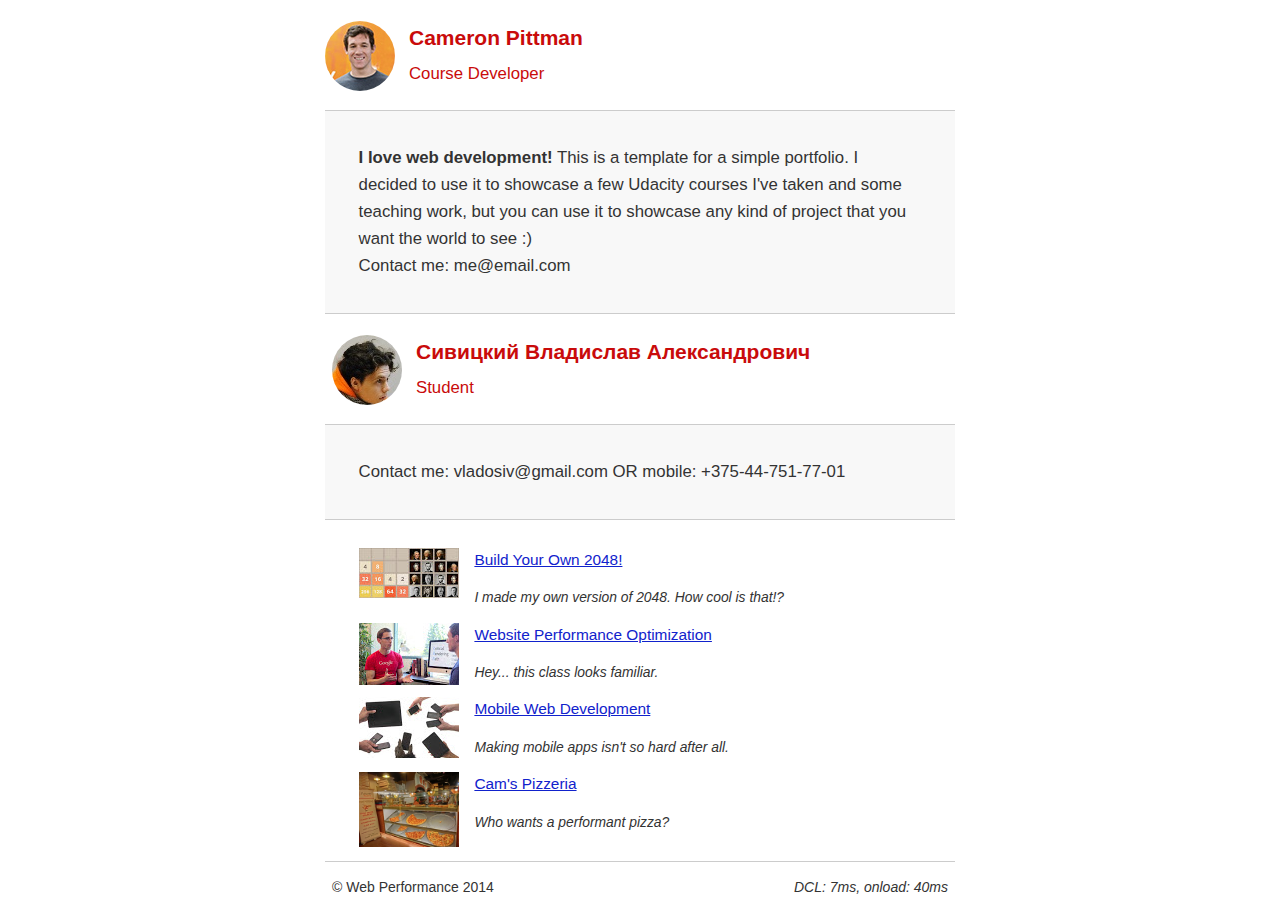
==== index.html @ c6dafb78 "optimized" ====
<!DOCTYPE html>
<html lang="en">
  <head>
    <meta charset="utf-8">
    <meta name="viewport" content="width=device-width, initial-scale=1">
    <meta name="description" content=" Critical Rendering Path ">
    <meta name="author" content=" Sivitsky Vladislav ">
    <title>Cameron Pittman: Portfolio</title>
    <link href="css/style.css" rel="stylesheet">
    <link href="css/style-mobile.css" rel="stylesheet" media="orientation:portrait">
    <link href="css/print.css" rel="stylesheet" media="print">
    <script async src="js/analytics.js"></script>
    <script async src="http://www.google-analytics.com/analytics.js"></script>
    <script async src="js/perfmatters.js"></script>
  </head>

  <body>
    <header>
      <a href="/"><img src="img/profilepic.jpg"></a>
      <p>Cameron Pittman<br><span>Course Developer</span></p>
    </header>

    <div class="container">
      <div class="hero">
        <strong>I love web development!</strong> This is a template for a simple portfolio. I decided to use it to showcase a few Udacity courses I've taken and some teaching work, but you can use it to showcase any kind of project that you want the world to see :) <br> Contact me: me@email.com
      </div>

       <header>
      <a href="/"><img src="img/profilepic2.jpg"></a>
      <p>Сивицкий Владислав Александрович<br><span>Student</span></p>
    </header>

    <div class="container">
      <div class="hero">
        Contact me: vladosiv@gmail.com OR mobile: +375-44-751-77-01 
      </div>

      <div class="content">
        <ul>
          <li>
            <img src="img/build_2048.jpg">
            <a href="project-2048.html">Build Your Own 2048!</a>
            <p>I made my own version of 2048. How cool is that!?</p>
          </li>

          <li>
            <img src="img/course_pic.jpg">
            <a href="project-webperf.html">Website Performance Optimization</a>
            <p>Hey... this class looks familiar.</p>
          </li>

          <li>
            <img src="img/mob_web_dev.jpg">
            <a href="project-mobile.html">Mobile Web Development</a>
            <p>Making mobile apps isn't so hard after all.</p>
          </li>

          <li>
            <img style="width: 100px;" src="views/images/pizzeria-min.jpg">
            <a href="views/pizza.html">Cam's Pizzeria</a>
            <p>Who wants a performant pizza?</p>
          </li>
        </ul>
    </div>

    <footer>
      <p>&copy; Web Performance 2014 <span id="crp-stats"></span></p>
    </footer>
  </body>
</html>
---- css/style.css ----
html {
  font-size: 100%;
  overflow-y: scroll;
  -webkit-tap-highlight-color: rgba(0,0,0,0);
  -ms-text-size-adjust: 100%;
  -webkit-text-size-adjust: none;
}
body { margin: 0; font-size: 14px; line-height: 1.61; font-weight: 400; }
body, button, input, select, textarea { font-family: 'Open Sans', sans-serif; color: #333; }
a { color: #12C; }
a:visited { color: #61C; }
a:focus { outline: thin dotted; }
a:hover, a:active { color: #c00; outline: 0; }
b, strong { font-weight: bold; }
pre, code { font-family: monospace, monospace; font-size: 1em; }
ul, ol { margin: 1em 0; padding: 0 0 0 20px; }
img { border: 0; max-width: 100%; }
body { background: #fff; }
header, footer, .container { max-width: 45em; margin: 0 auto; }
header { padding: 0 0.5em; color: #C90B0B; }
header img { border-radius: 40px; float: left; }
header p { font-size:1.5em; font-weight: bold; padding-left: 4em;}
header p span { font-size: 0.8em; font-weight: normal;}
.hero { padding: 2em; background-color: #f8f8f8; font-size:1.2em;
  border-bottom: 1px solid #ccc;
  border-top: 1px solid #ccc;
}
.content { padding: 1em 1em; }
.content li { list-style-type: none; font-size: 1.1em;}
li img { float:left; padding-right: 1em; }
li p { font-size: 0.9em; font-style: italic; }
footer {
  padding: 0 0.5em;
  border-top: 1px solid #ccc;
}
footer span { float: right; font-style: italic; }
@font-face {
  font-family: 'Open Sans';
  font-style: normal;
  font-weight: 700;
  src: local('Open Sans Bold'), local('OpenSans-Bold1') format('woff2');
  unicode-range: U+0100-024F, U+1E00-1EFF, U+20A0-20AB, U+20AD-20CF, U+2C60-2C7F, U+A720-A7FF;
}
@font-face {
  font-family: 'Open Sans';
  font-style: normal;
  font-weight: 700;
  src: local('Open Sans Bold'), local('OpenSans-Bold2') format('woff2');
  unicode-range: U+0000-00FF, U+0131, U+0152-0153, U+02C6, U+02DA, U+02DC, U+2000-206F, U+2074, U+20AC, U+2212, U+2215, U+E0FF, U+EFFD, U+F000;
}
---- css/style-mobile.css ----
@media only screen and (max-width: 480px) {
  body { font-size: 12px;}
  header p { padding-left: 4.5em;}
}
---- css/print.css ----
@media print {
  * { background: transparent !important; color: black !important; text-shadow: none !important; filter:none !important; -ms-filter: none !important; }
  a, a:visited { color: #444 !important; text-decoration: underline; }
  a[href]:after { content: " (" attr(href) ")"; }
  tr, img { page-break-inside: avoid; }
  img { max-width: 100% !important; }
  @page { margin: 0.5cm; }
  p, h2, h3 { orphans: 3; widows: 3; }
  h2, h3{ page-break-after: avoid; }
}
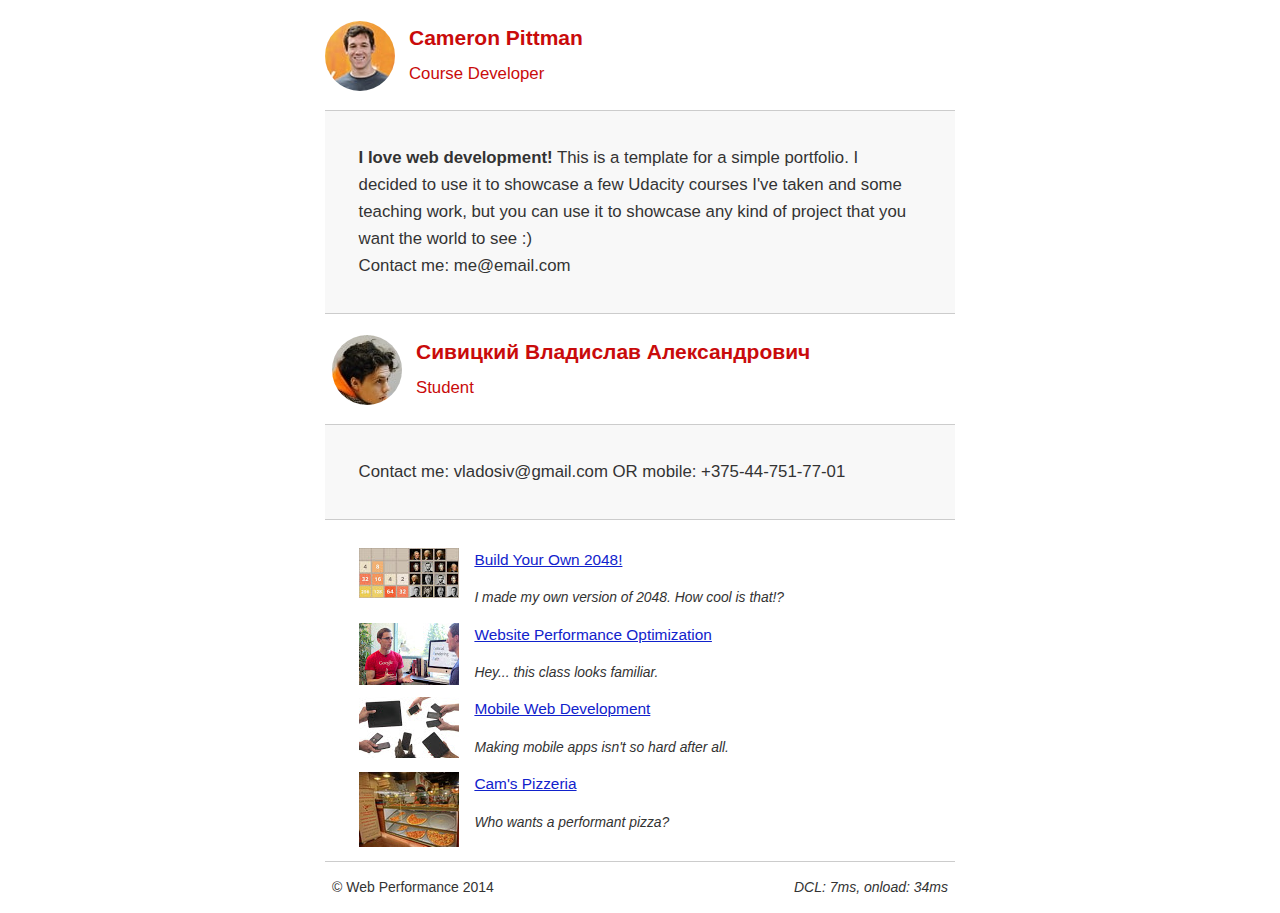
==== commit 04656ee2: "minor changes" ====
--- a/index.html
+++ b/index.html
@@ -6,11 +6,25 @@
     <meta name="description" content=" Critical Rendering Path ">
     <meta name="author" content=" Sivitsky Vladislav ">
     <title>Cameron Pittman: Portfolio</title>
+    <style> @font-face {
+  font-family: 'Open Sans';
+  font-style: normal;
+  font-weight: 700;
+  src: local('Open Sans Bold'), local('OpenSans-Bold1') format('woff2');
+  unicode-range: U+0100-024F, U+1E00-1EFF, U+20A0-20AB, U+20AD-20CF, U+2C60-2C7F, U+A720-A7FF;
+}
+@font-face {
+  font-family: 'Open Sans';
+  font-style: normal;
+  font-weight: 700;
+  src: local('Open Sans Bold'), local('OpenSans-Bold2') format('woff2');
+  unicode-range: U+0000-00FF, U+0131, U+0152-0153, U+02C6, U+02DA, U+02DC, U+2000-206F, U+2074, U+20AC, U+2212, U+2215, U+E0FF, U+EFFD, U+F000;
+}</style>
     <link href="css/style.css" rel="stylesheet">
     <link href="css/style-mobile.css" rel="stylesheet" media="orientation:portrait">
     <link href="css/print.css" rel="stylesheet" media="print">
     <script async src="js/analytics.js"></script>
-    <script async src="http://www.google-analytics.com/analytics.js"></script>
+    <script async src="js/google_analytics.js"></script>
     <script async src="js/perfmatters.js"></script>
   </head>
 
--- a/css/style.css
+++ b/css/style.css
@@ -34,17 +34,8 @@
   border-top: 1px solid #ccc;
 }
 footer span { float: right; font-style: italic; }
-@font-face {
-  font-family: 'Open Sans';
-  font-style: normal;
-  font-weight: 700;
-  src: local('Open Sans Bold'), local('OpenSans-Bold1') format('woff2');
-  unicode-range: U+0100-024F, U+1E00-1EFF, U+20A0-20AB, U+20AD-20CF, U+2C60-2C7F, U+A720-A7FF;
+@media only screen and (max-width: 480px) {
+  body { font-size: 12px;}
+  header p { padding-left: 4.5em;}
 }
-@font-face {
-  font-family: 'Open Sans';
-  font-style: normal;
-  font-weight: 700;
-  src: local('Open Sans Bold'), local('OpenSans-Bold2') format('woff2');
-  unicode-range: U+0000-00FF, U+0131, U+0152-0153, U+02C6, U+02DA, U+02DC, U+2000-206F, U+2074, U+20AC, U+2212, U+2215, U+E0FF, U+EFFD, U+F000;
-}+
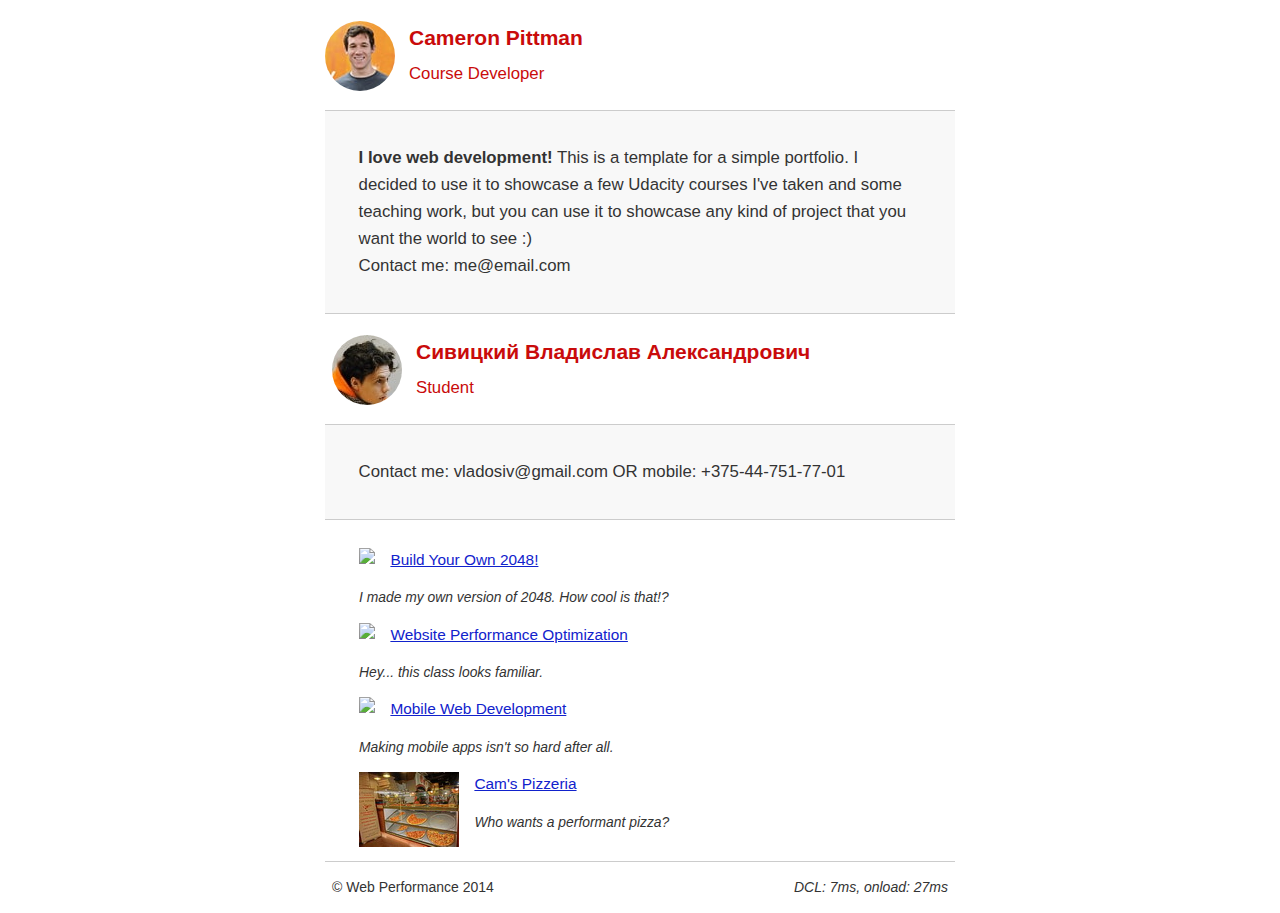
==== commit 9dd95dab: "minor changes" ====
--- a/index.html
+++ b/index.html
@@ -1,84 +1 @@
-<!DOCTYPE html>
-<html lang="en">
-  <head>
-    <meta charset="utf-8">
-    <meta name="viewport" content="width=device-width, initial-scale=1">
-    <meta name="description" content=" Critical Rendering Path ">
-    <meta name="author" content=" Sivitsky Vladislav ">
-    <title>Cameron Pittman: Portfolio</title>
-    <style> @font-face {
-  font-family: 'Open Sans';
-  font-style: normal;
-  font-weight: 700;
-  src: local('Open Sans Bold'), local('OpenSans-Bold1') format('woff2');
-  unicode-range: U+0100-024F, U+1E00-1EFF, U+20A0-20AB, U+20AD-20CF, U+2C60-2C7F, U+A720-A7FF;
-}
-@font-face {
-  font-family: 'Open Sans';
-  font-style: normal;
-  font-weight: 700;
-  src: local('Open Sans Bold'), local('OpenSans-Bold2') format('woff2');
-  unicode-range: U+0000-00FF, U+0131, U+0152-0153, U+02C6, U+02DA, U+02DC, U+2000-206F, U+2074, U+20AC, U+2212, U+2215, U+E0FF, U+EFFD, U+F000;
-}</style>
-    <link href="css/style.css" rel="stylesheet">
-    <link href="css/style-mobile.css" rel="stylesheet" media="orientation:portrait">
-    <link href="css/print.css" rel="stylesheet" media="print">
-    <script async src="js/analytics.js"></script>
-    <script async src="js/google_analytics.js"></script>
-    <script async src="js/perfmatters.js"></script>
-  </head>
-
-  <body>
-    <header>
-      <a href="/"><img src="img/profilepic.jpg"></a>
-      <p>Cameron Pittman<br><span>Course Developer</span></p>
-    </header>
-
-    <div class="container">
-      <div class="hero">
-        <strong>I love web development!</strong> This is a template for a simple portfolio. I decided to use it to showcase a few Udacity courses I've taken and some teaching work, but you can use it to showcase any kind of project that you want the world to see :) <br> Contact me: me@email.com
-      </div>
-
-       <header>
-      <a href="/"><img src="img/profilepic2.jpg"></a>
-      <p>Сивицкий Владислав Александрович<br><span>Student</span></p>
-    </header>
-
-    <div class="container">
-      <div class="hero">
-        Contact me: vladosiv@gmail.com OR mobile: +375-44-751-77-01 
-      </div>
-
-      <div class="content">
-        <ul>
-          <li>
-            <img src="img/build_2048.jpg">
-            <a href="project-2048.html">Build Your Own 2048!</a>
-            <p>I made my own version of 2048. How cool is that!?</p>
-          </li>
-
-          <li>
-            <img src="img/course_pic.jpg">
-            <a href="project-webperf.html">Website Performance Optimization</a>
-            <p>Hey... this class looks familiar.</p>
-          </li>
-
-          <li>
-            <img src="img/mob_web_dev.jpg">
-            <a href="project-mobile.html">Mobile Web Development</a>
-            <p>Making mobile apps isn't so hard after all.</p>
-          </li>
-
-          <li>
-            <img style="width: 100px;" src="views/images/pizzeria-min.jpg">
-            <a href="views/pizza.html">Cam's Pizzeria</a>
-            <p>Who wants a performant pizza?</p>
-          </li>
-        </ul>
-    </div>
-
-    <footer>
-      <p>&copy; Web Performance 2014 <span id="crp-stats"></span></p>
-    </footer>
-  </body>
-</html>
+<!DOCTYPE html><html lang="en"><head><meta charset="utf-8"><meta name="viewport" content="width=device-width, initial-scale=1"><meta name="description" content=" Critical Rendering Path "><meta name="author" content=" Sivitsky Vladislav "><title>Cameron Pittman: Portfolio</title><style>@font-face{font-family:'Open Sans';font-style:normal;font-weight:700;src:local('Open Sans Bold'),local('OpenSans-Bold1')format('woff2');unicode-range:U+0100-024F,U+1E00-1EFF,U+20A0-20AB,U+20AD-20CF,U+2C60-2C7F,U+A720-A7FF;}@font-face{font-family:'Open Sans';font-style:normal;font-weight:700;src:local('Open Sans Bold'),local('OpenSans-Bold2')format('woff2');unicode-range:U+0000-00FF,U+0131,U+0152-0153,U+02C6,U+02DA,U+02DC,U+2000-206F,U+2074,U+20AC,U+2212,U+2215,U+E0FF,U+EFFD,U+F000;}html{font-size:100%;overflow-y:scroll;-webkit-tap-highlight-color:rgba(0,0,0,0);-ms-text-size-adjust:100%;-webkit-text-size-adjust:none;}body{margin:0;font-size:14px;line-height:1.61;font-weight:400;}body,button,input,select,textarea{font-family:'Open Sans',sans-serif;color:#333;}a{color:#12C;}a:visited{color:#61C;}a:focus{outline:thin dotted;}a:hover,a:active{color:#c00;outline:0;}b,strong{font-weight:bold;}pre,code{font-family:monospace,monospace;font-size:1em;}ul,ol{margin:1em 0;padding:0 0 0 20px;}img{border:0;max-width:100%;}body{background:#fff;}header,footer,.container{max-width:45em;margin:0 auto;}header{padding:0 0.5em;color:#C90B0B;}header img{border-radius:40px;float:left;}header p{font-size:1.5em;font-weight:bold;padding-left:4em;}header p span{font-size:0.8em;font-weight:normal;}.hero{padding:2em;background-color:#f8f8f8;font-size:1.2em;border-bottom:1px solid #ccc;border-top:1px solid #ccc;}.content{padding:1em 1em;}.content li{list-style-type:none;font-size:1.1em;}li img{float:left;padding-right:1em;}li p{font-size:0.9em;font-style:italic;}footer{padding:0 0.5em;border-top:1px solid #ccc;}footer span{float:right;font-style:italic;}@media only screen and(max-width:480px){body{font-size:12px;}header p{padding-left:4.5em;}}@media only screen and(max-width:480px){body{font-size:12px;}header p{padding-left:4.5em;}}}</style><link href="css/print.css" rel="stylesheet" media="print"><script >(function(w,g){w['GoogleAnalyticsObject']=g;w[g]=w[g]||function(){(w[g].q=w[g].q||[]).push(arguments)};w[g].l=1*new Date();})(window,'ga');</script><script async src="js/google_analytics.js"></script><script async src="js/perfmatters.js"></script></head><body><header><a href="/"><img src="img/profilepic.jpg"></a><p>Cameron Pittman<br><span>Course Developer</span></p></header><div class="container"><div class="hero"><strong>I love web development!</strong> This is a template for a simple portfolio. I decided to use it to showcase a few Udacity courses I've taken and some teaching work, but you can use it to showcase any kind of project that you want the world to see :) <br> Contact me: me@email.com</div><header><a href="/"><img src="img/profilepic2.jpg"></a><p>Сивицкий Владислав Александрович<br><span>Student</span></p></header><div class="container"><div class="hero">Contact me: vladosiv@gmail.com OR mobile: +375-44-751-77-01</div><div class="content"><ul><li><img src="https://lh4.ggpht.com/kJEnfqhPvtm4m3EneSZ4fWYGS8lW4YNhEjk6zPkyrQaBUHc-2Y_ElDic99NHI0h-UBLXVbRCjFybFvrWxdk=s100"><a href="project-2048.html">Build Your Own 2048!</a><p>I made my own version of 2048. How cool is that!?</p></li><li><img src="https://lh6.ggpht.com/f_0W8h__3G99CWTjnMjD8BUKm7yp2-wJyApLtTwFoFtlal2ULf_JgHIsOQq2NiYfKOdMlXlMHDKNo5XVZLs=s100"><a href="project-webperf.html">Website Performance Optimization</a><p>Hey... this class looks familiar.</p></li><li><img src="https://lh5.ggpht.com/IKdCmTWn8a2nMhlwMYzryvzRN5CUZAOBr4tDrEAbszV7TIFe9pRAInA4kkYcgTXwrifJsBEsq1agTueuu-g=s100"><a href="project-mobile.html">Mobile Web Development</a><p>Making mobile apps isn't so hard after all.</p></li><li><img style="width:100px;" src="views/images/pizzeria-min.jpg"><a href="views/pizza.html">Cam's Pizzeria</a><p>Who wants a performant pizza?</p></li></ul></div><footer><p>&copy; Web Performance 2014 <span id="crp-stats"></span></p></footer></body></html>